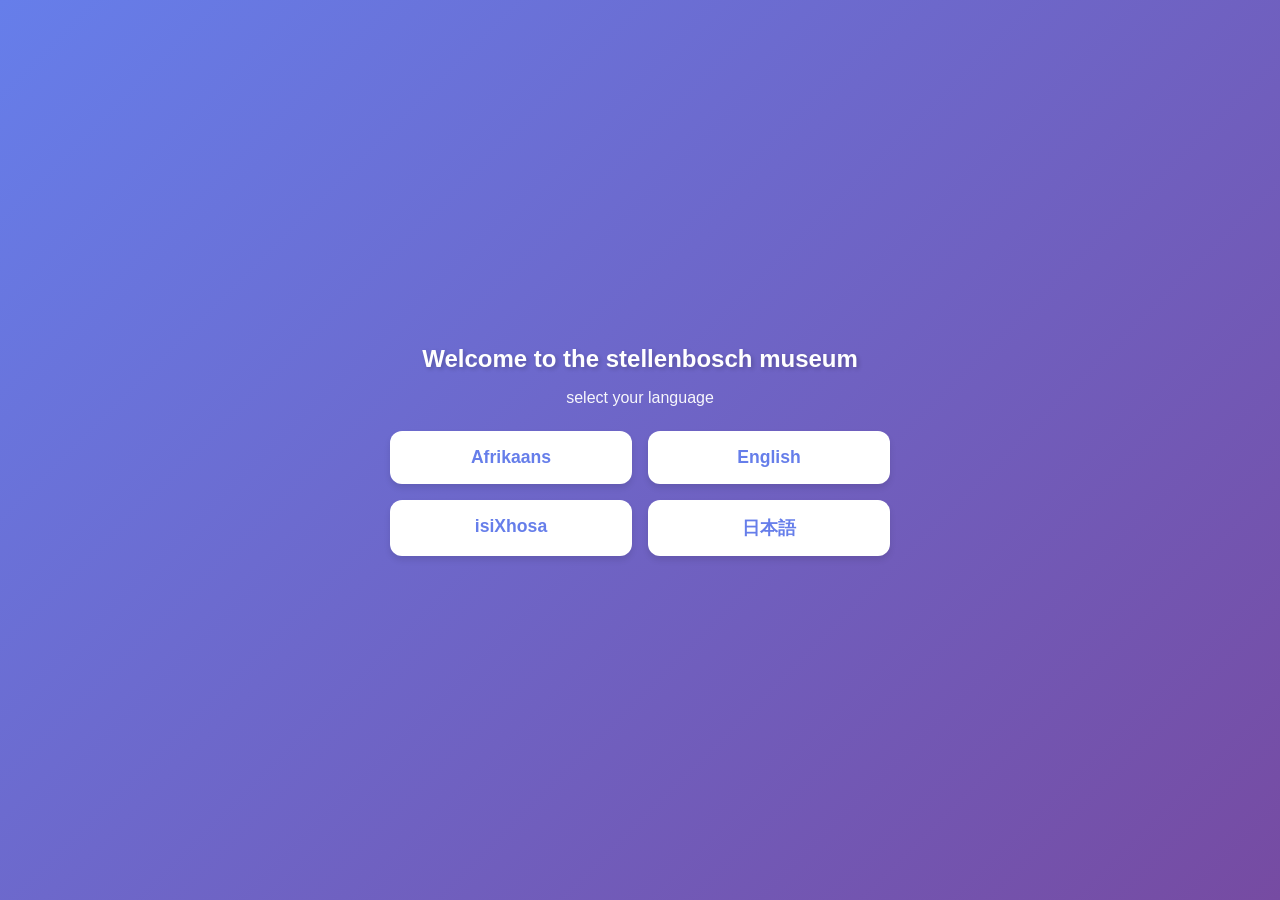
==== index.html @ be7481f2 "initial commit" ====
<!DOCTYPE html>
<html lang="en">
<head>
    <meta charset="UTF-8">
    <meta name="viewport" content="width=device-width, initial-scale=1.0, user-scalable=no">
    <title>Stellenbosch Museum</title>
    <style>
        * {
            margin: 0;
            padding: 0;
            box-sizing: border-box;
        }

        body {
            font-family: -apple-system, BlinkMacSystemFont, 'Segoe UI', Roboto, Oxygen, Ubuntu, Cantarell, sans-serif;
            background: linear-gradient(135deg, #667eea 0%, #764ba2 100%);
            min-height: 100vh;
            display: flex;
            flex-direction: column;
            justify-content: center;
            align-items: center;
            padding: 20px;
            color: white;
        }

        .container {
            text-align: center;
            max-width: 500px;
            width: 100%;
        }

        h1 {
            font-size: 2rem;
            margin-bottom: 1.5rem;
            font-weight: 600;
            text-shadow: 2px 2px 4px rgba(0,0,0,0.2);
        }

        .subtitle {
            font-size: 1.2rem;
            margin-bottom: 2rem;
            opacity: 0.95;
        }

        .language-buttons {
            display: flex;
            flex-direction: column;
            gap: 1rem;
            width: 100%;
        }

        .language-btn {
            background: white;
            color: #667eea;
            border: none;
            padding: 1.2rem;
            font-size: 1.1rem;
            font-weight: 600;
            border-radius: 12px;
            cursor: pointer;
            transition: all 0.3s ease;
            box-shadow: 0 4px 6px rgba(0,0,0,0.1);
            text-decoration: none;
            display: block;
        }

        .language-btn:active {
            transform: scale(0.98);
            box-shadow: 0 2px 4px rgba(0,0,0,0.1);
        }

        .language-btn:hover {
            background: #f8f9ff;
        }

        /* Landscape orientation adjustments */
        @media (orientation: landscape) {
            body {
                padding: 10px;
            }

            h1 {
                font-size: 1.5rem;
                margin-bottom: 1rem;
            }

            .subtitle {
                font-size: 1rem;
                margin-bottom: 1.5rem;
            }

            .language-buttons {
                flex-direction: row;
                flex-wrap: wrap;
            }

            .language-btn {
                flex: 1 1 45%;
                padding: 1rem;
            }
        }

        /* Small screens */
        @media (max-width: 360px) {
            h1 {
                font-size: 1.5rem;
            }

            .language-btn {
                padding: 1rem;
                font-size: 1rem;
            }
        }
    </style>
</head>
<body>
    <div class="container">
        <h1>Welcome to the stellenbosch museum</h1>
        <p class="subtitle">select your language</p>
        <div class="language-buttons">
            <a href="afrikaans.html" class="language-btn">Afrikaans</a>
            <a href="english.html" class="language-btn">English</a>
            <a href="isixhosa.html" class="language-btn">isiXhosa</a>
            <a href="japanese.html" class="language-btn">日本語</a>
        </div>
    </div>
</body>
</html>
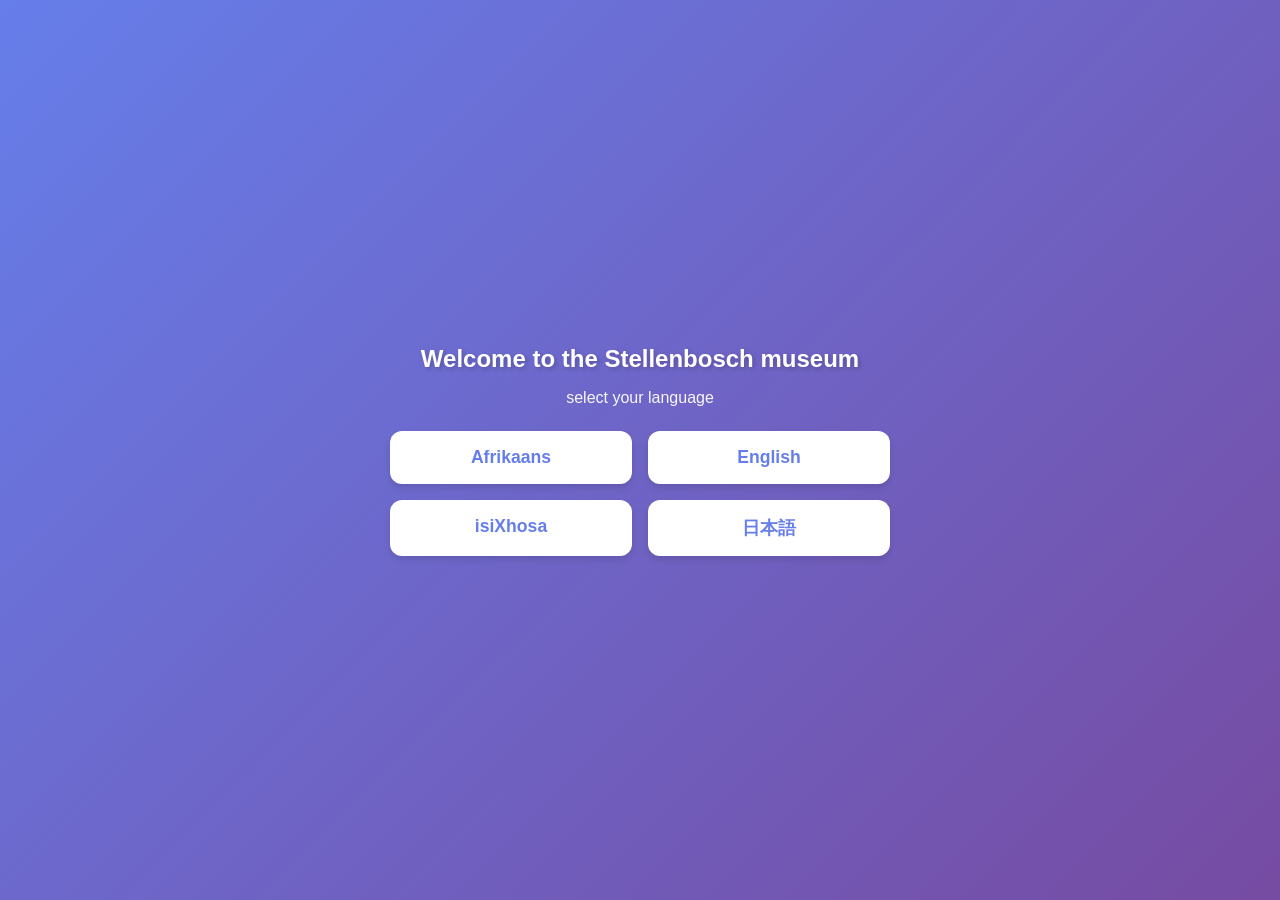
==== commit cd4f7876: "initial commit" ====
--- a/index.html
+++ b/index.html
@@ -115,7 +115,7 @@
 </head>
 <body>
     <div class="container">
-        <h1>Welcome to the stellenbosch museum</h1>
+        <h1>Welcome to the Stellenbosch museum</h1>
         <p class="subtitle">select your language</p>
         <div class="language-buttons">
             <a href="afrikaans.html" class="language-btn">Afrikaans</a>
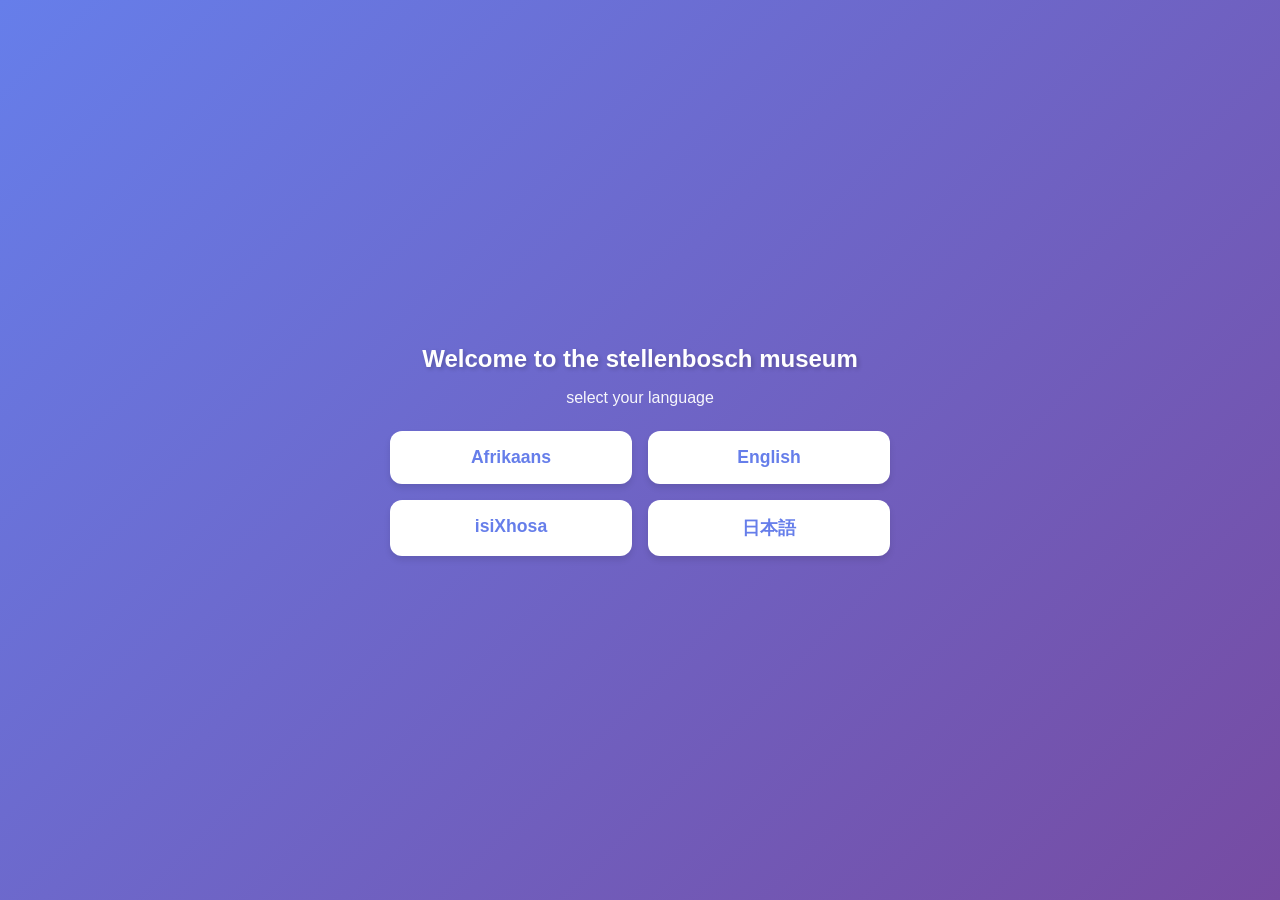
==== commit 5488eae5: "split out css and js" ====
--- a/index.html
+++ b/index.html
@@ -4,125 +4,18 @@
     <meta charset="UTF-8">
     <meta name="viewport" content="width=device-width, initial-scale=1.0, user-scalable=no">
     <title>Stellenbosch Museum</title>
-    <style>
-        * {
-            margin: 0;
-            padding: 0;
-            box-sizing: border-box;
-        }
-
-        body {
-            font-family: -apple-system, BlinkMacSystemFont, 'Segoe UI', Roboto, Oxygen, Ubuntu, Cantarell, sans-serif;
-            background: linear-gradient(135deg, #667eea 0%, #764ba2 100%);
-            min-height: 100vh;
-            display: flex;
-            flex-direction: column;
-            justify-content: center;
-            align-items: center;
-            padding: 20px;
-            color: white;
-        }
-
-        .container {
-            text-align: center;
-            max-width: 500px;
-            width: 100%;
-        }
-
-        h1 {
-            font-size: 2rem;
-            margin-bottom: 1.5rem;
-            font-weight: 600;
-            text-shadow: 2px 2px 4px rgba(0,0,0,0.2);
-        }
-
-        .subtitle {
-            font-size: 1.2rem;
-            margin-bottom: 2rem;
-            opacity: 0.95;
-        }
-
-        .language-buttons {
-            display: flex;
-            flex-direction: column;
-            gap: 1rem;
-            width: 100%;
-        }
-
-        .language-btn {
-            background: white;
-            color: #667eea;
-            border: none;
-            padding: 1.2rem;
-            font-size: 1.1rem;
-            font-weight: 600;
-            border-radius: 12px;
-            cursor: pointer;
-            transition: all 0.3s ease;
-            box-shadow: 0 4px 6px rgba(0,0,0,0.1);
-            text-decoration: none;
-            display: block;
-        }
-
-        .language-btn:active {
-            transform: scale(0.98);
-            box-shadow: 0 2px 4px rgba(0,0,0,0.1);
-        }
-
-        .language-btn:hover {
-            background: #f8f9ff;
-        }
-
-        /* Landscape orientation adjustments */
-        @media (orientation: landscape) {
-            body {
-                padding: 10px;
-            }
-
-            h1 {
-                font-size: 1.5rem;
-                margin-bottom: 1rem;
-            }
-
-            .subtitle {
-                font-size: 1rem;
-                margin-bottom: 1.5rem;
-            }
-
-            .language-buttons {
-                flex-direction: row;
-                flex-wrap: wrap;
-            }
-
-            .language-btn {
-                flex: 1 1 45%;
-                padding: 1rem;
-            }
-        }
-
-        /* Small screens */
-        @media (max-width: 360px) {
-            h1 {
-                font-size: 1.5rem;
-            }
-
-            .language-btn {
-                padding: 1rem;
-                font-size: 1rem;
-            }
-        }
-    </style>
+    <link rel="stylesheet" href="index.css">
 </head>
 <body>
-    <div class="container">
-        <h1>Welcome to the Stellenbosch museum</h1>
-        <p class="subtitle">select your language</p>
-        <div class="language-buttons">
-            <a href="afrikaans.html" class="language-btn">Afrikaans</a>
-            <a href="english.html" class="language-btn">English</a>
-            <a href="isixhosa.html" class="language-btn">isiXhosa</a>
-            <a href="japanese.html" class="language-btn">日本語</a>
-        </div>
+<div class="container">
+    <h1>Welcome to the stellenbosch museum</h1>
+    <p class="subtitle">select your language</p>
+    <div class="language-buttons">
+        <a href="afrikaans.html" class="language-btn">Afrikaans</a>
+        <a href="english.html" class="language-btn">English</a>
+        <a href="isixhosa.html" class="language-btn">isiXhosa</a>
+        <a href="japanese.html" class="language-btn">日本語</a>
     </div>
+</div>
 </body>
-</html>
+</html>
--- a/index.css
+++ b/index.css
@@ -0,0 +1,106 @@
+* {
+    margin: 0;
+    padding: 0;
+    box-sizing: border-box;
+}
+
+body {
+    font-family: -apple-system, BlinkMacSystemFont, 'Segoe UI', Roboto, Oxygen, Ubuntu, Cantarell, sans-serif;
+    background: linear-gradient(135deg, #667eea 0%, #764ba2 100%);
+    min-height: 100vh;
+    display: flex;
+    flex-direction: column;
+    justify-content: center;
+    align-items: center;
+    padding: 20px;
+    color: white;
+}
+
+.container {
+    text-align: center;
+    max-width: 500px;
+    width: 100%;
+}
+
+h1 {
+    font-size: 2rem;
+    margin-bottom: 1.5rem;
+    font-weight: 600;
+    text-shadow: 2px 2px 4px rgba(0,0,0,0.2);
+}
+
+.subtitle {
+    font-size: 1.2rem;
+    margin-bottom: 2rem;
+    opacity: 0.95;
+}
+
+.language-buttons {
+    display: flex;
+    flex-direction: column;
+    gap: 1rem;
+    width: 100%;
+}
+
+.language-btn {
+    background: white;
+    color: #667eea;
+    border: none;
+    padding: 1.2rem;
+    font-size: 1.1rem;
+    font-weight: 600;
+    border-radius: 12px;
+    cursor: pointer;
+    transition: all 0.3s ease;
+    box-shadow: 0 4px 6px rgba(0,0,0,0.1);
+    text-decoration: none;
+    display: block;
+}
+
+.language-btn:active {
+    transform: scale(0.98);
+    box-shadow: 0 2px 4px rgba(0,0,0,0.1);
+}
+
+.language-btn:hover {
+    background: #f8f9ff;
+}
+
+/* Landscape orientation adjustments */
+@media (orientation: landscape) {
+    body {
+        padding: 10px;
+    }
+
+    h1 {
+        font-size: 1.5rem;
+        margin-bottom: 1rem;
+    }
+
+    .subtitle {
+        font-size: 1rem;
+        margin-bottom: 1.5rem;
+    }
+
+    .language-buttons {
+        flex-direction: row;
+        flex-wrap: wrap;
+    }
+
+    .language-btn {
+        flex: 1 1 45%;
+        padding: 1rem;
+    }
+}
+
+/* Small screens */
+@media (max-width: 360px) {
+    h1 {
+        font-size: 1.5rem;
+    }
+
+    .language-btn {
+        padding: 1rem;
+        font-size: 1rem;
+    }
+}
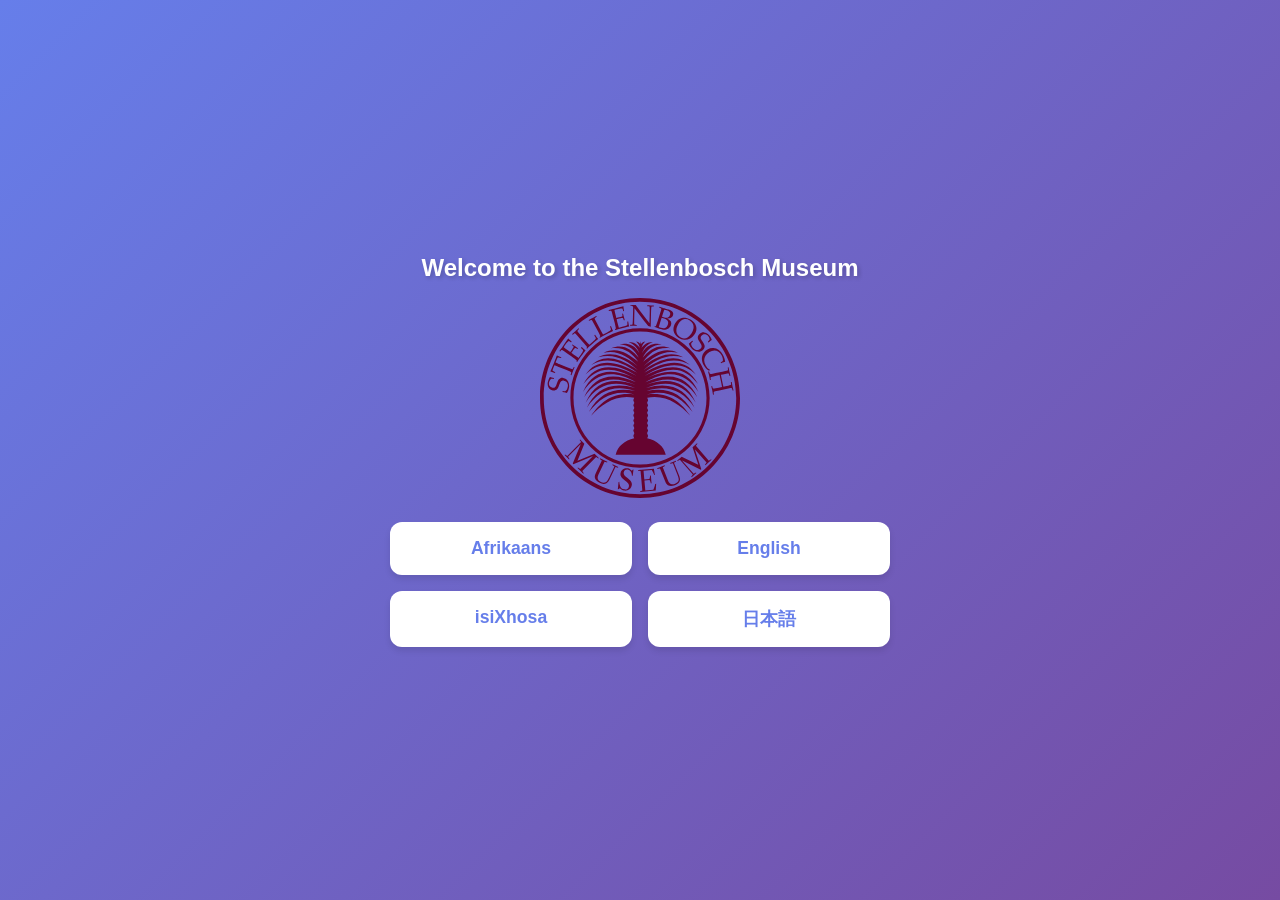
==== commit 9f197ce8: "adds logo svg" ====
--- a/index.html
+++ b/index.html
@@ -8,8 +8,8 @@
 </head>
 <body>
 <div class="container">
-    <h1>Welcome to the stellenbosch museum</h1>
-    <p class="subtitle">select your language</p>
+    <h1>Welcome to the Stellenbosch Museum</h1>
+    <img src="svg/logo.svg" alt="Stellenbosch Museum Logo" class="logo">
     <div class="language-buttons">
         <a href="afrikaans.html" class="language-btn">Afrikaans</a>
         <a href="english.html" class="language-btn">English</a>
--- a/index.css
+++ b/index.css
@@ -27,6 +27,16 @@
     margin-bottom: 1.5rem;
     font-weight: 600;
     text-shadow: 2px 2px 4px rgba(0,0,0,0.2);
+}
+
+.logo {
+    width: 100%;
+    max-width: 300px;
+    height: auto;
+    margin-bottom: 2rem;
+    display: block;
+    margin-left: auto;
+    margin-right: auto;
 }
 
 .subtitle {
@@ -77,6 +87,11 @@
         margin-bottom: 1rem;
     }
 
+    .logo {
+        max-width: 200px;
+        margin-bottom: 1.5rem;
+    }
+
     .subtitle {
         font-size: 1rem;
         margin-bottom: 1.5rem;
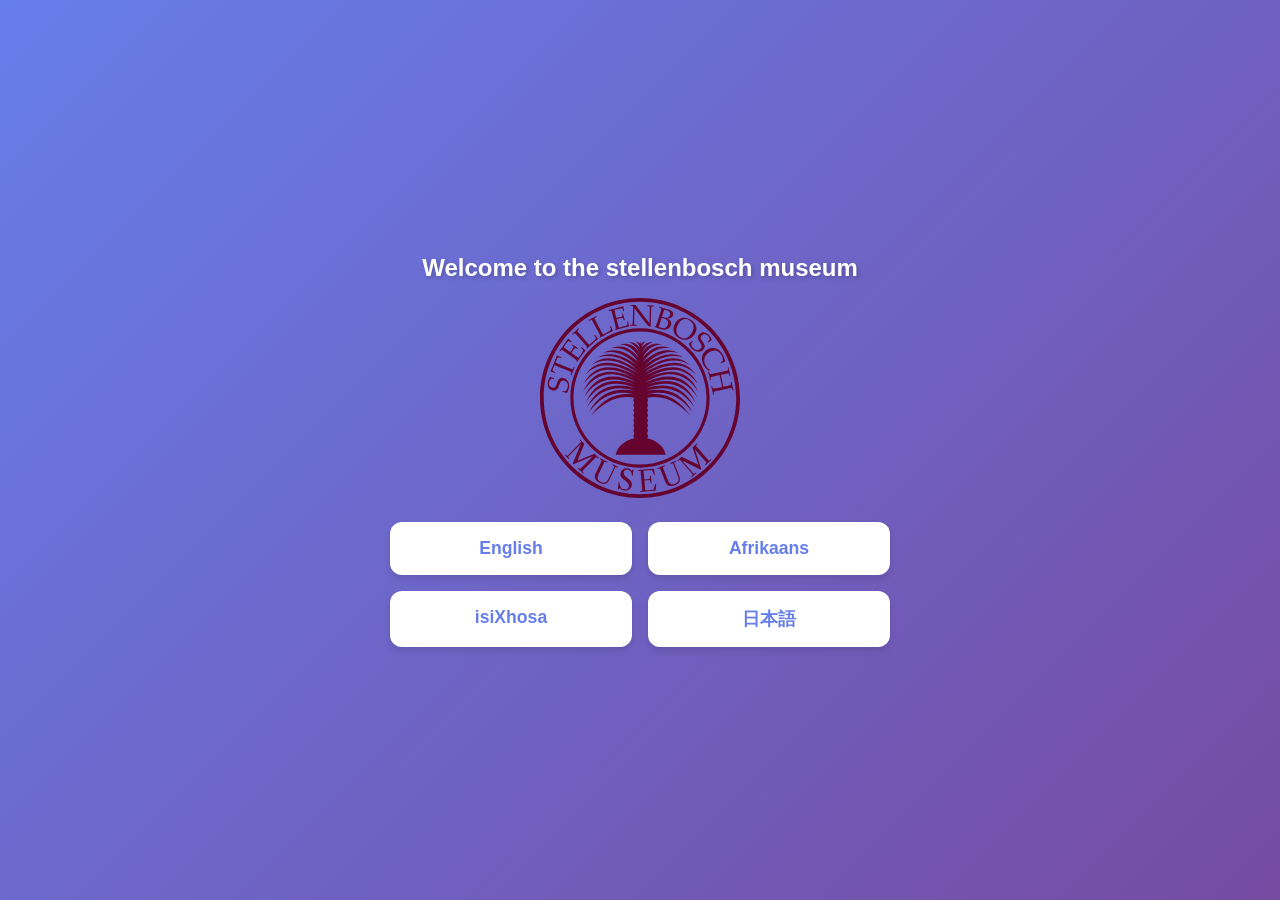
==== commit e36d23ba: "big restructure" ====
--- a/index.html
+++ b/index.html
@@ -4,18 +4,24 @@
     <meta charset="UTF-8">
     <meta name="viewport" content="width=device-width, initial-scale=1.0, user-scalable=no">
     <title>Stellenbosch Museum</title>
-    <link rel="stylesheet" href="index.css">
+    <link rel="stylesheet" href="css/index.css">
 </head>
 <body>
 <div class="container">
-    <h1>Welcome to the Stellenbosch Museum</h1>
+    <h1>Welcome to the stellenbosch museum</h1>
     <img src="svg/logo.svg" alt="Stellenbosch Museum Logo" class="logo">
     <div class="language-buttons">
-        <a href="afrikaans.html" class="language-btn">Afrikaans</a>
-        <a href="english.html" class="language-btn">English</a>
-        <a href="isixhosa.html" class="language-btn">isiXhosa</a>
-        <a href="japanese.html" class="language-btn">日本語</a>
+        <a href="scan.html" class="language-btn" onclick="setLanguage('en')">English</a>
+        <a href="scan.html" class="language-btn" onclick="setLanguage('af')">Afrikaans</a>
+        <a href="scan.html" class="language-btn" onclick="setLanguage('xh')">isiXhosa</a>
+        <a href="scan.html" class="language-btn" onclick="setLanguage('ja')">日本語</a>
     </div>
 </div>
+
+<script>
+    function setLanguage(lang) {
+        sessionStorage.setItem('museumLang', lang);
+    }
+</script>
 </body>
 </html>
--- a/css/index.css
+++ b/css/index.css
@@ -0,0 +1,121 @@
+* {
+    margin: 0;
+    padding: 0;
+    box-sizing: border-box;
+}
+
+body {
+    font-family: -apple-system, BlinkMacSystemFont, 'Segoe UI', Roboto, Oxygen, Ubuntu, Cantarell, sans-serif;
+    background: linear-gradient(135deg, #667eea 0%, #764ba2 100%);
+    min-height: 100vh;
+    display: flex;
+    flex-direction: column;
+    justify-content: center;
+    align-items: center;
+    padding: 20px;
+    color: white;
+}
+
+.container {
+    text-align: center;
+    max-width: 500px;
+    width: 100%;
+}
+
+h1 {
+    font-size: 2rem;
+    margin-bottom: 1.5rem;
+    font-weight: 600;
+    text-shadow: 2px 2px 4px rgba(0,0,0,0.2);
+}
+
+.logo {
+    width: 100%;
+    max-width: 300px;
+    height: auto;
+    margin-bottom: 2rem;
+    display: block;
+    margin-left: auto;
+    margin-right: auto;
+}
+
+.subtitle {
+    font-size: 1.2rem;
+    margin-bottom: 2rem;
+    opacity: 0.95;
+}
+
+.language-buttons {
+    display: flex;
+    flex-direction: column;
+    gap: 1rem;
+    width: 100%;
+}
+
+.language-btn {
+    background: white;
+    color: #667eea;
+    border: none;
+    padding: 1.2rem;
+    font-size: 1.1rem;
+    font-weight: 600;
+    border-radius: 12px;
+    cursor: pointer;
+    transition: all 0.3s ease;
+    box-shadow: 0 4px 6px rgba(0,0,0,0.1);
+    text-decoration: none;
+    display: block;
+}
+
+.language-btn:active {
+    transform: scale(0.98);
+    box-shadow: 0 2px 4px rgba(0,0,0,0.1);
+}
+
+.language-btn:hover {
+    background: #f8f9ff;
+}
+
+/* Landscape orientation adjustments */
+@media (orientation: landscape) {
+    body {
+        padding: 10px;
+    }
+
+    h1 {
+        font-size: 1.5rem;
+        margin-bottom: 1rem;
+    }
+
+    .logo {
+        max-width: 200px;
+        margin-bottom: 1.5rem;
+    }
+
+    .subtitle {
+        font-size: 1rem;
+        margin-bottom: 1.5rem;
+    }
+
+    .language-buttons {
+        flex-direction: row;
+        flex-wrap: wrap;
+    }
+
+    .language-btn {
+        flex: 1 1 45%;
+        padding: 1rem;
+    }
+}
+
+/* Small screens */
+@media (max-width: 360px) {
+    h1 {
+        font-size: 1.5rem;
+    }
+
+    .language-btn {
+        padding: 1rem;
+        font-size: 1rem;
+    }
+}
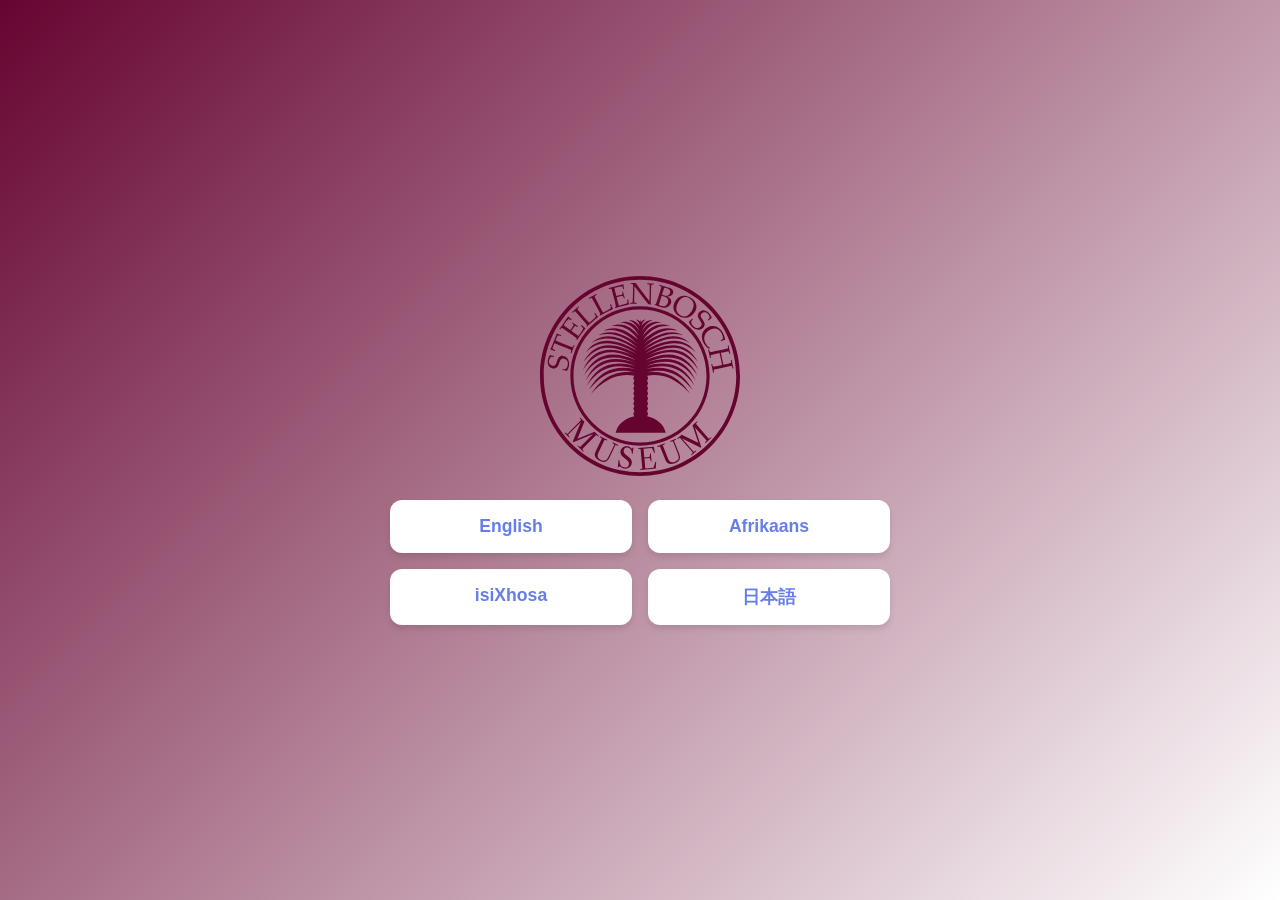
==== commit cf3ea6b5: "tweaks index styling, adds photo" ====
--- a/index.html
+++ b/index.html
@@ -8,7 +8,6 @@
 </head>
 <body>
 <div class="container">
-    <h1>Welcome to the stellenbosch museum</h1>
     <img src="svg/logo.svg" alt="Stellenbosch Museum Logo" class="logo">
     <div class="language-buttons">
         <a href="scan.html" class="language-btn" onclick="setLanguage('en')">English</a>
--- a/css/index.css
+++ b/css/index.css
@@ -6,7 +6,7 @@
 
 body {
     font-family: -apple-system, BlinkMacSystemFont, 'Segoe UI', Roboto, Oxygen, Ubuntu, Cantarell, sans-serif;
-    background: linear-gradient(135deg, #667eea 0%, #764ba2 100%);
+    background: linear-gradient(135deg, #660430 0%, #ffffff 100%);
     min-height: 100vh;
     display: flex;
     flex-direction: column;
